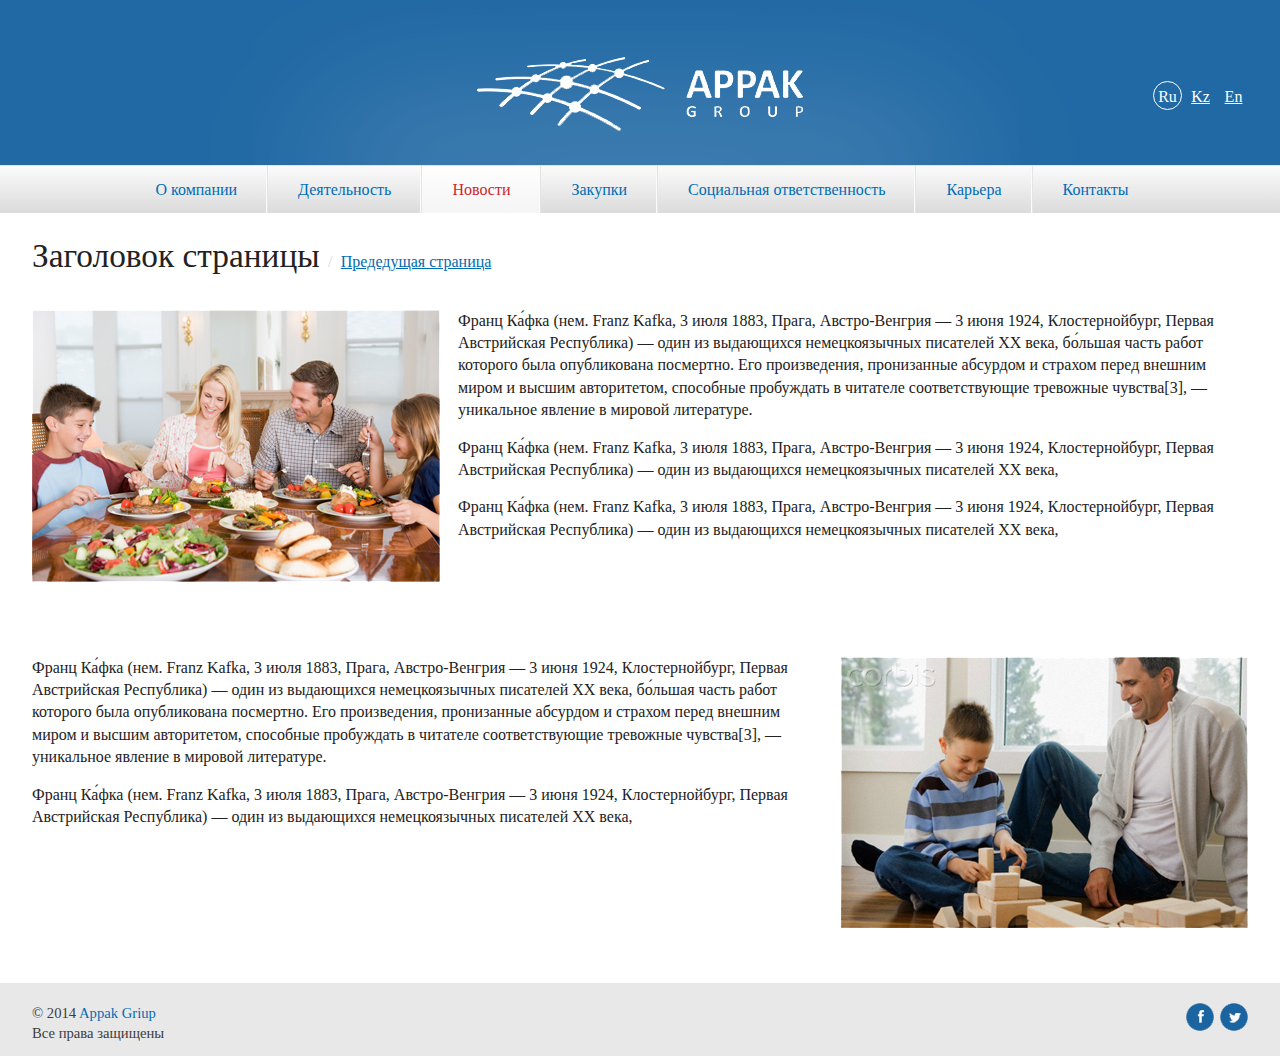
==== news.html @ 558e9d75 "news" ====
<!DOCTYPE html>
<!--[if lt IE 7]>      <html class="no-js lt-ie9 lt-ie8 lt-ie7"> <![endif]-->
<!--[if IE 7]>         <html class="no-js lt-ie9 lt-ie8"> <![endif]-->
<!--[if IE 8]>         <html class="no-js lt-ie9"> <![endif]-->
<!--[if gt IE 8]><!--> <html class="no-js"> <!--<![endif]-->
    <head>
        <meta charset="utf-8">
        <meta http-equiv="X-UA-Compatible" content="IE=edge,chrome=1">
        <title>Appak</title>
        <meta name="description" content="">
        <meta name="viewport" content="width=device-width, initial-scale=1">

        <link href="favicon.ico" rel="shortcut icon" type="image/x-icon" />

        <link rel="stylesheet" href="css/normalize.min.css">
        <link rel="stylesheet" href="css/main.css">
<!-- 
        <link rel="stylesheet/less" type="text/css" href="css/main.less">
        <script src="js/vendor/less.js" type="text/javascript"></script>
 -->
        <!--[if lt IE 9]>
            <script src="//html5shiv.googlecode.com/svn/trunk/html5.js"></script>
            <script>window.html5 || document.write('<script src="js/vendor/html5shiv.js"><\/script>')</script>
        <![endif]-->
        <!--[if gte IE 9]>
          <style type="text/css">
            * {
               filter: none;
            }
          </style>
        <![endif]-->
    </head>
    <body>
        <!--[if lt IE 7]>
            <p class="browsehappy">You are using an <strong>outdated</strong> browser. Please <a href="http://browsehappy.com/">upgrade your browser</a> to improve your experience.</p>
        <![endif]-->

        <div id="main">
            <header id="header">
                <div class="main-container">
                    <a id="logo" href="#"></a>
                    <ul class="language">
                        <li><a class="active" href="#">Ru</a></li>
                        <li><a href="#">Kz</a></li>
                        <li><a href="#">En</a></li>
                    </ul>
                </div>
            </header>
            <nav id="main-nav">
                <div class="main-container">
                    <a href="#">О компании</a>
                    <a href="#">Деятельность</a>
                    <a class="active" href="#">Новости</a>
                    <a href="#">Закупки</a>
                    <a href="#">Социальная ответственность</a>
                    <a href="#">Карьера</a>
                    <a href="#">Контакты</a>
                </div>
            </nav>
            <div class="content main-container">
                <h3 class="title-block">
                    Заголовок страницы 
                    <span>/</span>
                    <a href="#">Предедущая страница</a>
                </h3>

                <div class="img-row clearfix">
                	<div class="img-block f-left">
                		<img src="img/pic-5.jpg" alt="">
                	</div>

                	<p>
                		Франц Ка́фка (нем. Franz Kafka, 3 июля 1883, Прага, Австро-Венгрия — 3 июня 1924, Клостернойбург, Первая Австрийская Республика) — один из выдающихся немецкоязычных писателей XX века, бо́льшая часть работ которого была опубликована посмертно. Его произведения, пронизанные абсурдом и страхом перед внешним миром и высшим авторитетом, способные пробуждать в читателе соответствующие тревожные чувства[3], — уникальное явление в мировой литературе.
                	</p>

                	<p>
                		Франц Ка́фка (нем. Franz Kafka, 3 июля 1883, Прага, Австро-Венгрия — 3 июня 1924, Клостернойбург, Первая Австрийская Республика) — один из выдающихся немецкоязычных писателей XX века,
                	</p>

                	<p>
                		Франц Ка́фка (нем. Franz Kafka, 3 июля 1883, Прага, Австро-Венгрия — 3 июня 1924, Клостернойбург, Первая Австрийская Республика) — один из выдающихся немецкоязычных писателей XX века,
                	</p>
                </div>

                <div class="img-row clearfix">
                	<div class="img-block f-right">
                		<img src="img/pic-6.jpg" alt="">
                	</div>

                	<p>
                		Франц Ка́фка (нем. Franz Kafka, 3 июля 1883, Прага, Австро-Венгрия — 3 июня 1924, Клостернойбург, Первая Австрийская Республика) — один из выдающихся немецкоязычных писателей XX века, бо́льшая часть работ которого была опубликована посмертно. Его произведения, пронизанные абсурдом и страхом перед внешним миром и высшим авторитетом, способные пробуждать в читателе соответствующие тревожные чувства[3], — уникальное явление в мировой литературе.
                	</p>

                	<p>
                		Франц Ка́фка (нем. Franz Kafka, 3 июля 1883, Прага, Австро-Венгрия — 3 июня 1924, Клостернойбург, Первая Австрийская Республика) — один из выдающихся немецкоязычных писателей XX века,
                	</p>
                </div>
            </div>

        </div>

        <footer id="footer">
            <div class="main-container">
                <p class="copy_lang">© 2014 <a>Appak Griup</a></p>
                <p>Все права защищены</p>

                <ul class="sotial">
                    <li><a class="fb" href="#"></a></li>
                    <li><a class="tw" href="#"></a></li>
                </ul>
            </div>

        </footer>

        <script src="//ajax.googleapis.com/ajax/libs/jquery/1.11.0/jquery.min.js"></script>
        <script>window.jQuery || document.write('<script src="js/vendor/jquery-1.11.0.min.js"><\/script>')</script>

        <script src="js/vendor/owl.carousel.min.js"></script>
        <script src="js/main.js"></script>

    </body>
</html>
---- css/main.css ----
@import "owl.carousel.css";
html,
button,
input,
select,
textarea {
  color: #222;
}
html,
body {
  width: 100%;
  height: 100%;
}
body {
  font-family: serif;
  font-size: 12pt;
  min-width: 960px;
  line-height: 1.4;
}
::-moz-selection {
  background: #b3d4fc;
  text-shadow: none;
}
::selection {
  background: #b3d4fc;
  text-shadow: none;
}
hr {
  display: block;
  height: 1px;
  border: 0;
  border-top: 1px solid #ccc;
  margin: 1em 0;
  padding: 0;
}
audio,
canvas,
img,
video {
  vertical-align: middle;
}
fieldset {
  border: 0;
  margin: 0;
  padding: 0;
}
textarea {
  resize: vertical;
}
ul {
  padding: 0;
  margin: 0;
  list-style: none;
}
ul li {
  padding: 0;
  margin: 0;
}
a {
  color: #016cb4;
}
a:hover {
  color: #cd3436;
}
.ir {
  background-color: transparent;
  border: 0;
  overflow: hidden;
  *text-indent: -9999px;
}
.ir:before {
  content: "";
  display: block;
  width: 0;
  height: 150%;
}
.hidden {
  display: none !important;
  visibility: hidden;
}
.visuallyhidden {
  border: 0;
  clip: rect(0 0 0 0);
  height: 1px;
  margin: -1px;
  overflow: hidden;
  padding: 0;
  position: absolute;
  width: 1px;
}
.visuallyhidden.focusable:active,
.visuallyhidden.focusable:focus {
  clip: auto;
  height: auto;
  margin: 0;
  overflow: visible;
  position: static;
  width: auto;
}
.invisible {
  visibility: hidden;
}
.clearfix:before,
.clearfix:after {
  content: " ";
  display: table;
}
.clearfix:after {
  clear: both;
}
.clearfix {
  *zoom: 1;
}
.f-left {
  float: left;
}
.f-right {
  float: right;
}
.main-container {
  max-width: 1280px;
  width: 95%;
  position: relative;
  margin: auto;
}
#main {
  padding: 0 0 73px 0;
  position: relative;
  min-width: 100%;
  min-height: 100%;
  -webkit-box-sizing: border-box;
  -moz-box-sizing: border-box;
  -ms-box-sizing: border-box;
  -o-box-sizing: border-box;
  box-sizing: border-box;
}
#header {
  min-height: 165px;
  background: #2169a4;
}
#header .main-container {
  min-height: 165px;
  overflow: hidden;
}
#header .main-container:after {
  position: absolute;
  content: "";
  width: 50%;
  height: 30px;
  left: 0;
  bottom: -30px;
  right: 0;
  margin: auto;
  -webkit-box-shadow: 0px -10px 160px 0px rgba(255,255,255,0.75);
  -moz-box-shadow: 0px -10px 160px 0px rgba(255,255,255,0.75);
  box-shadow: 0px -10px 160px 0px rgba(255,255,255,0.75);
  z-index: 1;
}
#header #logo {
  width: 326px;
  height: 74px;
  background: url(images/logo.png);
  display: block;
  position: absolute;
  top: 57px;
  left: 0;
  right: 0;
  margin: auto;
  z-index: 2;
}
#header .language {
  float: right;
  margin: 81px 0 0 0;
}
#header .language li {
  display: inline-block;
  vertical-align: top;
}
#header .language li a {
  color: #fff;
  width: 27px;
  height: 27px;
  display: block;
  -webkit-border-radius: 100%;
  -moz-order-radius: 100%;
  -ms-border-radius: 100%;
  -o-border-radius: 100%;
  border-radius: 100%;
  border: 1px solid rgba(255,255,255,0);
  -webkit-transition: 0.5s border ease;
  -moz-transition: 0.5s border ease;
  -ms-transition: 0.5s border ease;
  -o-transition: 0.5s border ease;
  transition: 0.5s border ease;
  text-align: center;
  line-height: 29px;
}
#header .language li a:hover,
#header .language li a.active {
  text-decoration: none;
  border: 1px solid #ffffff;
}
#main-nav {
  border-top: 1px solid #e4e4e4;
  background: #fbfbfb;
  background: url([data-uri]);
  background: -moz-linear-gradient(top,#fbfbfb 0%,#dbdbdb 100%);
  background: -webkit-gradient(linear,left top,left bottom,color-stop(0%,#fbfbfb),color-stop(100%,#dbdbdb));
  background: -webkit-linear-gradient(top,#fbfbfb 0%,#dbdbdb 100%);
  background: -o-linear-gradient(top,#fbfbfb 0%,#dbdbdb 100%);
  background: -ms-linear-gradient(top,#fbfbfb 0%,#dbdbdb 100%);
  background: linear-gradient(to bottom,#fbfbfb 0%,#dbdbdb 100%);
  filter: progid:DXImageTransform.Microsoft.gradient(startColorstr='#fbfbfb',endColorstr='#dbdbdb',GradientType=0);
  text-align: center;
}
#main-nav a {
  display: inline-block;
  vertical-align: top;
  line-height: 47px;
  color: #006cb7;
  text-decoration: none;
  padding: 0 40px;
  border-left: 1px solid #e4e4e4;
  -webkit-box-shadow: -1px 0px 0px 0px #fbfbfb;
  -moz-box-shadow: -1px 0px 0px 0px #fbfbfb;
  box-shadow: -1px 0px 0px 0px #fbfbfb;
  margin: 0 -4px 0 0;
}
#main-nav a:first-child {
  border-left: 0;
  box-shadow: none;
}
#main-nav a:hover,
#main-nav a.active {
  background: #fefefe;
  background: url([data-uri]);
  background: -moz-linear-gradient(top,#fefefe 0%,#f5f5f5 100%);
  background: -webkit-gradient(linear,left top,left bottom,color-stop(0%,#fefefe),color-stop(100%,#f5f5f5));
  background: -webkit-linear-gradient(top,#fefefe 0%,#f5f5f5 100%);
  background: -o-linear-gradient(top,#fefefe 0%,#f5f5f5 100%);
  background: -ms-linear-gradient(top,#fefefe 0%,#f5f5f5 100%);
  background: linear-gradient(to bottom,#fefefe 0%,#f5f5f5 100%);
  filter: progid:DXImageTransform.Microsoft.gradient(startColorstr='#fefefe',endColorstr='#f5f5f5',GradientType=0);
  color: #cf2629;
}
.carousel-block {
  position: relative;
  overflow: hidden;
  height: 430px;
}
#carousel {
  width: 140%;
  position: absolute;
  top: 0;
  left: -20%;
}
#carousel .item {
  position: relative;
}
#carousel .item:after {
  position: absolute;
  content: "";
  width: 100%;
  height: 100%;
  background: #2169a4;
  top: 0;
  left: 0;
  opacity: 0.5;
  -webkit-transition: 1s all ease;
  -moz-transition: 1s all ease;
  -ms-transition: 1s all ease;
  -o-transition: 1s all ease;
  transition: 1s all ease;
}
#carousel .item .img-block {
  height: 430px;
  overflow: hidden;
  text-align: center;
}
#carousel .item .img-block img {
  width: 100%;
}
#carousel .item .text-block {
  position: absolute;
  bottom: 30px;
  left: 0;
  width: 100%;
  text-align: center;
}
#carousel .item .text-block h3 {
  background: rgba(255,255,255,0.8);
  -webkit-transition: 1s all ease;
  -moz-transition: 1s all ease;
  -ms-transition: 1s all ease;
  -o-transition: 1s all ease;
  transition: 1s all ease;
  color: #1b1b1b;
  display: inline;
  margin: 0;
  padding: 0 5px;
  font-weight: normal;
}
#carousel .center .item:after {
  opacity: 0;
}
#carousel .center .item .text-block {
  text-align: center;
}
#carousel .center .item .text-block h3 {
  font-size: 26pt;
  padding: 0 10px;
}
.title-block {
  font-size: 25pt;
  margin: 0;
  font-weight: normal;
  padding: 20px 0 10px 0;
}
.title-block a {
  font-weight: normal;
  font-size: 12pt;
}
.title-block span {
  color: #d9d9d9;
  font-size: 12pt;
}
.blog-block {
  padding: 21px 0;
}
.blog-block .title-block {
  padding: 0;
}
.blog-block ul li {
  float: left;
  width: 33.3%;
  overflow: hidden;
  border-left: 1px solid #efe1e1;
  -webkit-box-sizing: border-box;
  -moz-box-sizing: border-box;
  -ms-box-sizing: border-box;
  -o-box-sizing: border-box;
  box-sizing: border-box;
}
.blog-block ul li:first-child {
  border-left: 0;
}
.blog-block ul li:first-child + * div {
  margin: auto;
}
.blog-block ul li:first-child + * + * div {
  float: right;
}
.blog-block ul li div {
  width: 80%;
}
.blog-block ul li div span {
  color: #3d3d3d;
  display: block;
}
#footer {
  min-height: 73px;
  background: #e8e8e8;
  color: #3c3c3c;
  position: relative;
  margin: -73px 0 0 0;
  font-size: 11pt;
}
#footer p {
  margin: 0;
}
#footer p.copy_lang {
  padding-top: 20px;
}
#footer .sotial {
  position: absolute;
  top: 20px;
  right: 0;
}
#footer .sotial li {
  display: inline-block;
  vertical-align: top;
  margin-left: 2px;
}
#footer .sotial li a {
  display: block;
  width: 28px;
  height: 28px;
}
#footer .sotial li a.fb {
  background: url(images/fb.png);
}
#footer .sotial li a.tw {
  background: url(images/tw.png);
}
.content .img-row {
  padding: 20px 0 40px 0;
}
.content .img-row p {
  margin: 0;
  padding-bottom: 15px;
}
.content .img-row .img-block.f-left {
  margin: 0 15px 15px 0;
}
.content .img-row .img-block.f-right {
  margin: 0 0 15px 15px;
}
@media (max-width: 1300px) {
  #main-nav a {
    padding: 0 30px;
  }
}
@media (max-width: 1200px) {
  .carousel-block {
    height: 330px;
  }
  #carousel .item .img-block {
    height: 330px;
  }
}
@media (max-width: 1150px) {
  #main-nav a {
    padding: 0 20px;
  }
}
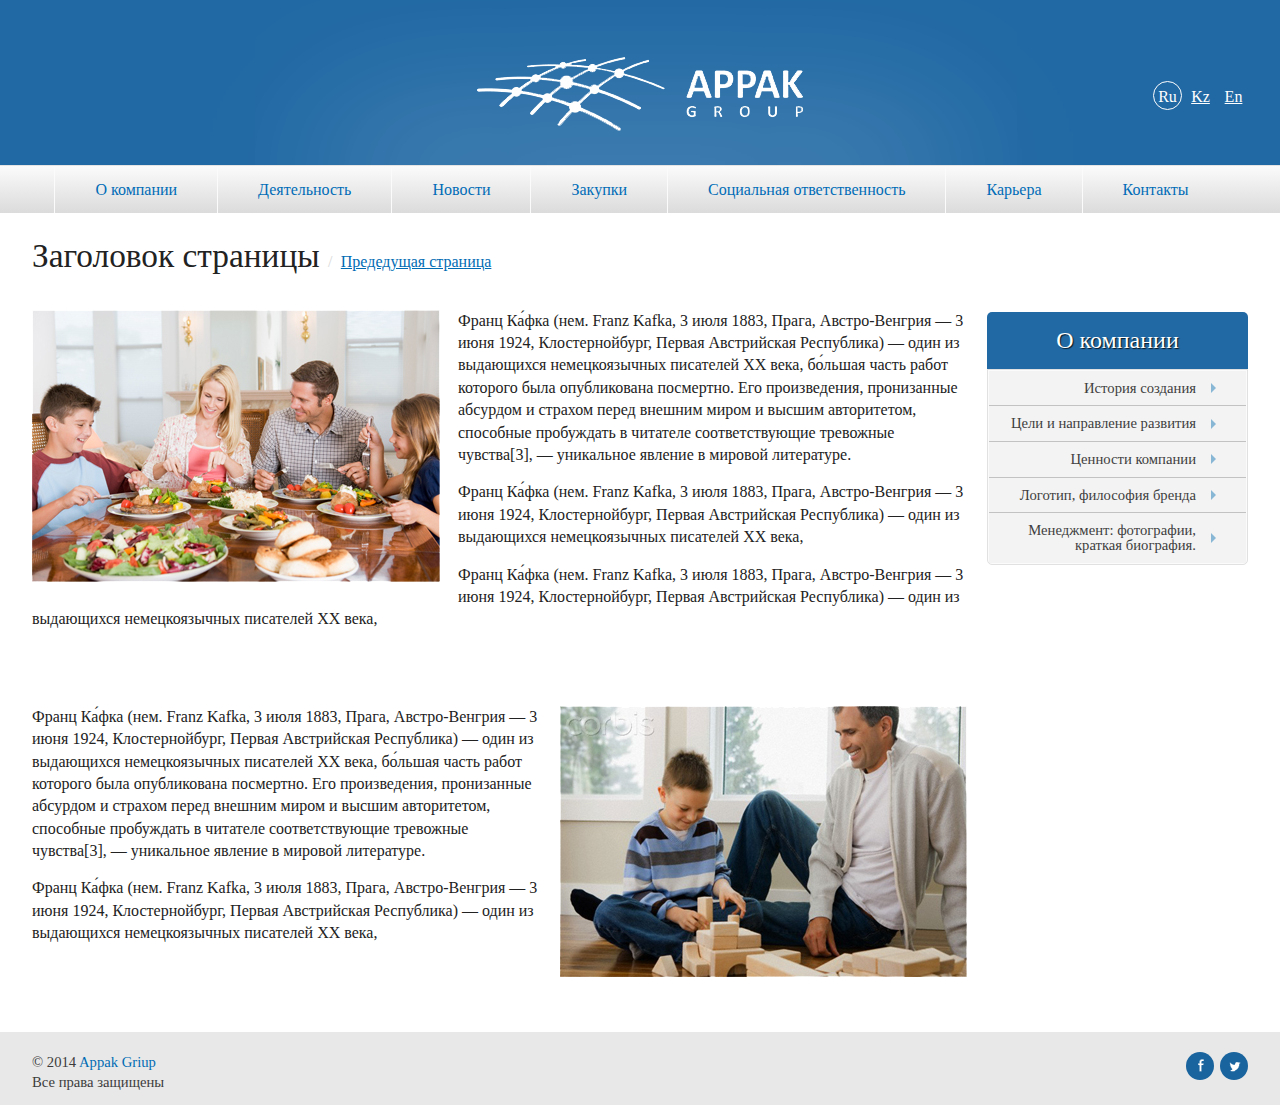
==== commit bf6d5b2d: "right menu" ====
--- a/news.html
+++ b/news.html
@@ -47,15 +47,47 @@
                     </ul>
                 </div>
             </header>
+            
             <nav id="main-nav">
                 <div class="main-container">
-                    <a href="#">О компании</a>
-                    <a href="#">Деятельность</a>
-                    <a class="active" href="#">Новости</a>
-                    <a href="#">Закупки</a>
-                    <a href="#">Социальная ответственность</a>
-                    <a href="#">Карьера</a>
-                    <a href="#">Контакты</a>
+                    <ul class="list-nav">
+                        <li>
+                            <a href="#">О компании</a>
+                            <div class="dropdown">
+                                <ul>
+                                    <li><a href="#">История создания</a></li>
+                                    <li><a href="#">Цели и направление развития</a></li>
+                                    <li><a href="#">Ценности компании</a></li>
+                                    <li><a href="#">Логотип, философия бренда</a></li>
+                                    <li><a href="#">Менеджмент: фотографии, краткая биография.</a></li>
+                                </ul>
+                            </div>
+                        </li>
+                        <li>
+                            <a href="#">Деятельность</a>
+
+                            <div class="dropdown">
+                                <ul>
+                                    <li><a href="#">Дочерние компании и ссылки на сайты дочерних компаний.</a></li>
+                                    <li><a href="#">Выполненные проекты.</a></li>
+                                    <li><a href="#">Перспективные проекты</a></li>
+                                </ul>
+                            </div>
+                        </li>
+                        <li>
+                            <a href="#">Новости</a>
+                            <div class="dropdown">
+                                <ul>
+                                    <li><a href="#">Компании</a></li>
+                                    <li><a href="#">СМИ о нас. Подборка статей в интернете о группе компаний за весь период.</a></li>
+                                </ul>
+                            </div>
+                        </li>
+                        <li><a href="#">Закупки</a></li>
+                        <li><a href="#">Социальная ответственность</a></li>
+                        <li><a href="#">Карьера</a></li>
+                        <li><a href="#">Контакты</a></li>
+                    </ul>
                 </div>
             </nav>
             <div class="content main-container">
@@ -65,37 +97,54 @@
                     <a href="#">Предедущая страница</a>
                 </h3>
 
-                <div class="img-row clearfix">
-                	<div class="img-block f-left">
-                		<img src="img/pic-5.jpg" alt="">
-                	</div>
+                <aside>
+                    <div class="nav-block">
+                        <h2>О компании</h2>
 
-                	<p>
-                		Франц Ка́фка (нем. Franz Kafka, 3 июля 1883, Прага, Австро-Венгрия — 3 июня 1924, Клостернойбург, Первая Австрийская Республика) — один из выдающихся немецкоязычных писателей XX века, бо́льшая часть работ которого была опубликована посмертно. Его произведения, пронизанные абсурдом и страхом перед внешним миром и высшим авторитетом, способные пробуждать в читателе соответствующие тревожные чувства[3], — уникальное явление в мировой литературе.
-                	</p>
+                        <ul>
+                            <li><a href="#">История создания</a></li>
+                            <li><a href="#">Цели и направление развития</a></li>
+                            <li><a href="#">Ценности компании</a></li>
+                            <li><a href="#">Логотип, философия бренда</a></li>
+                            <li><a href="#">Менеджмент: фотографии, краткая биография.</a></li>
+                        </ul>
+                    </div>
+                </aside>
 
-                	<p>
-                		Франц Ка́фка (нем. Franz Kafka, 3 июля 1883, Прага, Австро-Венгрия — 3 июня 1924, Клостернойбург, Первая Австрийская Республика) — один из выдающихся немецкоязычных писателей XX века,
-                	</p>
+                <article>
+                    <div class="img-row clearfix">
+                    	<div class="img-block f-left">
+                    		<img src="img/pic-5.jpg" alt="">
+                    	</div>
 
-                	<p>
-                		Франц Ка́фка (нем. Franz Kafka, 3 июля 1883, Прага, Австро-Венгрия — 3 июня 1924, Клостернойбург, Первая Австрийская Республика) — один из выдающихся немецкоязычных писателей XX века,
-                	</p>
-                </div>
+                    	<p>
+                    		Франц Ка́фка (нем. Franz Kafka, 3 июля 1883, Прага, Австро-Венгрия — 3 июня 1924, Клостернойбург, Первая Австрийская Республика) — один из выдающихся немецкоязычных писателей XX века, бо́льшая часть работ которого была опубликована посмертно. Его произведения, пронизанные абсурдом и страхом перед внешним миром и высшим авторитетом, способные пробуждать в читателе соответствующие тревожные чувства[3], — уникальное явление в мировой литературе.
+                    	</p>
 
-                <div class="img-row clearfix">
-                	<div class="img-block f-right">
-                		<img src="img/pic-6.jpg" alt="">
-                	</div>
+                    	<p>
+                    		Франц Ка́фка (нем. Franz Kafka, 3 июля 1883, Прага, Австро-Венгрия — 3 июня 1924, Клостернойбург, Первая Австрийская Республика) — один из выдающихся немецкоязычных писателей XX века,
+                    	</p>
 
-                	<p>
-                		Франц Ка́фка (нем. Franz Kafka, 3 июля 1883, Прага, Австро-Венгрия — 3 июня 1924, Клостернойбург, Первая Австрийская Республика) — один из выдающихся немецкоязычных писателей XX века, бо́льшая часть работ которого была опубликована посмертно. Его произведения, пронизанные абсурдом и страхом перед внешним миром и высшим авторитетом, способные пробуждать в читателе соответствующие тревожные чувства[3], — уникальное явление в мировой литературе.
-                	</p>
+                    	<p>
+                    		Франц Ка́фка (нем. Franz Kafka, 3 июля 1883, Прага, Австро-Венгрия — 3 июня 1924, Клостернойбург, Первая Австрийская Республика) — один из выдающихся немецкоязычных писателей XX века,
+                    	</p>
+                    </div>
 
-                	<p>
-                		Франц Ка́фка (нем. Franz Kafka, 3 июля 1883, Прага, Австро-Венгрия — 3 июня 1924, Клостернойбург, Первая Австрийская Республика) — один из выдающихся немецкоязычных писателей XX века,
-                	</p>
-                </div>
+                    <div class="img-row clearfix">
+                    	<div class="img-block f-right">
+                    		<img src="img/pic-6.jpg" alt="">
+                    	</div>
+
+                    	<p>
+                    		Франц Ка́фка (нем. Franz Kafka, 3 июля 1883, Прага, Австро-Венгрия — 3 июня 1924, Клостернойбург, Первая Австрийская Республика) — один из выдающихся немецкоязычных писателей XX века, бо́льшая часть работ которого была опубликована посмертно. Его произведения, пронизанные абсурдом и страхом перед внешним миром и высшим авторитетом, способные пробуждать в читателе соответствующие тревожные чувства[3], — уникальное явление в мировой литературе.
+                    	</p>
+
+                    	<p>
+                    		Франц Ка́фка (нем. Franz Kafka, 3 июля 1883, Прага, Австро-Венгрия — 3 июня 1924, Клостернойбург, Первая Австрийская Республика) — один из выдающихся немецкоязычных писателей XX века,
+                    	</p>
+                    </div>
+                </article>
+
             </div>
 
         </div>
--- a/css/main.css
+++ b/css/main.css
@@ -61,6 +61,10 @@
 }
 a:hover {
   color: #cd3436;
+}
+h1,
+strong {
+  color: #006cb7;
 }
 .ir {
   background-color: transparent;
@@ -212,26 +216,11 @@
   background: linear-gradient(to bottom,#fbfbfb 0%,#dbdbdb 100%);
   filter: progid:DXImageTransform.Microsoft.gradient(startColorstr='#fbfbfb',endColorstr='#dbdbdb',GradientType=0);
   text-align: center;
-}
-#main-nav a {
-  display: inline-block;
-  vertical-align: top;
-  line-height: 47px;
-  color: #006cb7;
-  text-decoration: none;
-  padding: 0 40px;
-  border-left: 1px solid #e4e4e4;
-  -webkit-box-shadow: -1px 0px 0px 0px #fbfbfb;
-  -moz-box-shadow: -1px 0px 0px 0px #fbfbfb;
-  box-shadow: -1px 0px 0px 0px #fbfbfb;
-  margin: 0 -4px 0 0;
-}
-#main-nav a:first-child {
-  border-left: 0;
-  box-shadow: none;
-}
-#main-nav a:hover,
-#main-nav a.active {
+  position: relative;
+  z-index: 10;
+}
+#main-nav:hover > a,
+#main-nav.active > a {
   background: #fefefe;
   background: url([data-uri]);
   background: -moz-linear-gradient(top,#fefefe 0%,#f5f5f5 100%);
@@ -242,6 +231,103 @@
   background: linear-gradient(to bottom,#fefefe 0%,#f5f5f5 100%);
   filter: progid:DXImageTransform.Microsoft.gradient(startColorstr='#fefefe',endColorstr='#f5f5f5',GradientType=0);
   color: #cf2629;
+}
+#main-nav ul.list-nav > li {
+  display: inline-block;
+  vertical-align: top;
+  margin: 0 -4px 0 0;
+  border-left: 1px solid #e4e4e4;
+  position: relative;
+}
+#main-nav ul.list-nav > li:first-child {
+  border-left: 0;
+  box-shadow: none;
+}
+#main-nav ul.list-nav > li:hover .dropdown {
+  display: block;
+}
+#main-nav ul.list-nav > li .dropdown {
+  position: absolute;
+  top: 47px;
+  left: 50%;
+  margin-left: -150px;
+  display: none;
+}
+#main-nav ul.list-nav > li .dropdown ul {
+  position: relative;
+  background: #88b7d5;
+  border: 2px solid #c2e1f5;
+  width: 300px;
+  margin-top: 15px;
+  -webkit-border-radius: 10px;
+  -moz-order-radius: 10px;
+  -ms-border-radius: 10px;
+  -o-border-radius: 10px;
+  border-radius: 10px;
+}
+#main-nav ul.list-nav > li .dropdown ul:after,
+#main-nav ul.list-nav > li .dropdown ul:before {
+  bottom: 100%;
+  left: 50%;
+  border: solid transparent;
+  content: " ";
+  height: 0;
+  width: 0;
+  position: absolute;
+  pointer-events: none;
+}
+#main-nav ul.list-nav > li .dropdown ul:after {
+  border-color: rgba(136,183,213,0);
+  border-bottom-color: #88b7d5;
+  border-width: 10px;
+  margin-left: -10px;
+}
+#main-nav ul.list-nav > li .dropdown ul:before {
+  border-color: rgba(194,225,245,0);
+  border-bottom-color: #c2e1f5;
+  border-width: 14px;
+  margin-left: -14px;
+}
+#main-nav ul.list-nav > li .dropdown ul li {
+  display: block;
+  padding: 10px;
+  -webkit-box-sizing: border-box;
+  -moz-box-sizing: border-box;
+  -ms-box-sizing: border-box;
+  -o-box-sizing: border-box;
+  box-sizing: border-box;
+  -webkit-transition: 0.5s all ease;
+  -moz-transition: 0.5s all ease;
+  -ms-transition: 0.5s all ease;
+  -o-transition: 0.5s all ease;
+  transition: 0.5s all ease;
+}
+#main-nav ul.list-nav > li .dropdown ul li:hover {
+  background: #c2e1f5;
+}
+#main-nav ul.list-nav > li .dropdown ul li:hover a {
+  color: #222;
+}
+#main-nav ul.list-nav > li .dropdown ul li a {
+  padding: 0;
+  -webkit-transition: 0.5s all ease;
+  -moz-transition: 0.5s all ease;
+  -ms-transition: 0.5s all ease;
+  -o-transition: 0.5s all ease;
+  transition: 0.5s all ease;
+  line-height: 1.4;
+  text-decoration: none;
+  color: #333;
+}
+#main-nav ul.list-nav > li > a {
+  display: block;
+  line-height: 47px;
+  color: #006cb7;
+  text-decoration: none;
+  padding: 0 40px;
+  -webkit-box-shadow: -1px 0px 0px 0px #fbfbfb;
+  -moz-box-shadow: -1px 0px 0px 0px #fbfbfb;
+  box-shadow: -1px 0px 0px 0px #fbfbfb;
 }
 .carousel-block {
   position: relative;
@@ -385,12 +471,27 @@
   display: block;
   width: 28px;
   height: 28px;
+  -webkit-border-radius: 100%;
+  -moz-order-radius: 100%;
+  -ms-border-radius: 100%;
+  -o-border-radius: 100%;
+  border-radius: 100%;
+  background-color: #19649e;
+  background-position: center;
+  -webkit-transition: 0.5s all ease;
+  -moz-transition: 0.5s all ease;
+  -ms-transition: 0.5s all ease;
+  -o-transition: 0.5s all ease;
+  transition: 0.5s all ease;
 }
 #footer .sotial li a.fb {
-  background: url(images/fb.png);
+  background-image: url(images/fb.png);
 }
 #footer .sotial li a.tw {
-  background: url(images/tw.png);
+  background-image: url(images/tw.png);
+}
+#footer .sotial li a:hover {
+  background-color: #88b7d5;
 }
 .content .img-row {
   padding: 20px 0 40px 0;
@@ -404,6 +505,127 @@
 }
 .content .img-row .img-block.f-right {
   margin: 0 0 15px 15px;
+}
+.content article {
+  width: auto;
+  margin: 0 281px 0 0;
+}
+.content aside {
+  width: 261px;
+  padding: 22px 0 0 0;
+  float: right;
+}
+.content aside .nav-block h2 {
+  margin: 0;
+  height: 57px;
+  background: #2169a4;
+  color: #fff;
+  font-weight: normal;
+  text-align: center;
+  line-height: 57px;
+  text-shadow: 1px 1px 1px rgba(0,0,0,0.8);
+  font-size: 18pt;
+  -webkit-border-radius: 5px 5px 0 0;
+  -moz-order-radius: 5px 5px 0 0;
+  -ms-border-radius: 5px 5px 0 0;
+  -o-border-radius: 5px 5px 0 0;
+  border-radius: 5px 5px 0 0;
+}
+.content aside .nav-block ul {
+  border: 1px solid #e1e1e1;
+  background: #f3f3f3;
+  padding: 1px;
+  -webkit-box-shadow: inset 0px 0px 0px 1px #fbfbfb;
+  -moz-box-shadow: inset 0px 0px 0px 1px #fbfbfb;
+  box-shadow: inset 0px 0px 0px 1px #fbfbfb;
+  -webkit-border-radius: 0 0 5px 5px;
+  -moz-order-radius: 0 0 5px 5px;
+  -ms-border-radius: 0 0 5px 5px;
+  -o-border-radius: 0 0 5px 5px;
+  border-radius: 0 0 5px 5px;
+  position: relative;
+}
+.content aside .nav-block ul:after {
+  content: "";
+  position: absolute;
+  bottom: -12px;
+  left: 0;
+  right: 0;
+  margin: auto;
+}
+.content aside .nav-block ul li {
+  text-align: right;
+  border-top: 1px solid #c2c2c2;
+  -webkit-box-shadow: inset 0px 1px 0px 0px #fbfbfb;
+  -moz-box-shadow: inset 0px 1px 0px 0px #fbfbfb;
+  box-shadow: inset 0px 1px 0px 0px #fbfbfb;
+}
+.content aside .nav-block ul li:first-child {
+  border-top: 0;
+  box-shadow: none;
+}
+.content aside .nav-block ul li a {
+  color: #3e3e3e;
+  font-size: 11pt;
+  display: block;
+  vertical-align: top;
+  text-decoration: none;
+  position: relative;
+  -webkit-transition: 0.5s all ease;
+  -moz-transition: 0.5s all ease;
+  -ms-transition: 0.5s all ease;
+  -o-transition: 0.5s all ease;
+  transition: 0.5s all ease;
+  line-height: 1;
+  background: #f3f3f3;
+  padding: 10px 50px 10px 0;
+}
+.content aside .nav-block ul li a:after {
+  right: 25px;
+  top: 50%;
+  border: solid transparent;
+  content: " ";
+  height: 0;
+  width: 0;
+  position: absolute;
+  pointer-events: none;
+  border-color: rgba(136,183,213,0);
+  border-left-color: #88b7d5;
+  border-width: 5px;
+  margin-top: -5px;
+  -webkit-transition: 0.5s all ease;
+  -moz-transition: 0.5s all ease;
+  -ms-transition: 0.5s all ease;
+  -o-transition: 0.5s all ease;
+  transition: 0.5s all ease;
+}
+.content aside .nav-block ul li a:hover {
+  color: #fff;
+  background: #88b7d5;
+}
+.content aside .nav-block ul li a:hover:after {
+  right: 10px;
+  border-left-color: #fff;
+}
+.content aside .nav-block ul li a.active {
+  color: #3359ae;
+}
+.content aside .nav-block ul li a.active:after {
+  right: 10px;
+}
+.content aside .news-block {
+  width: 100%;
+  margin: 40px 0 0 0;
+  text-align: center;
+}
+.content aside .news-block h2 {
+  text-align: center;
+}
+.content aside .news-block ul li {
+  padding-left: 0;
+}
+.content aside .news-block ul li:after {
+  display: none;
 }
 @media (max-width: 1300px) {
   #main-nav a {
